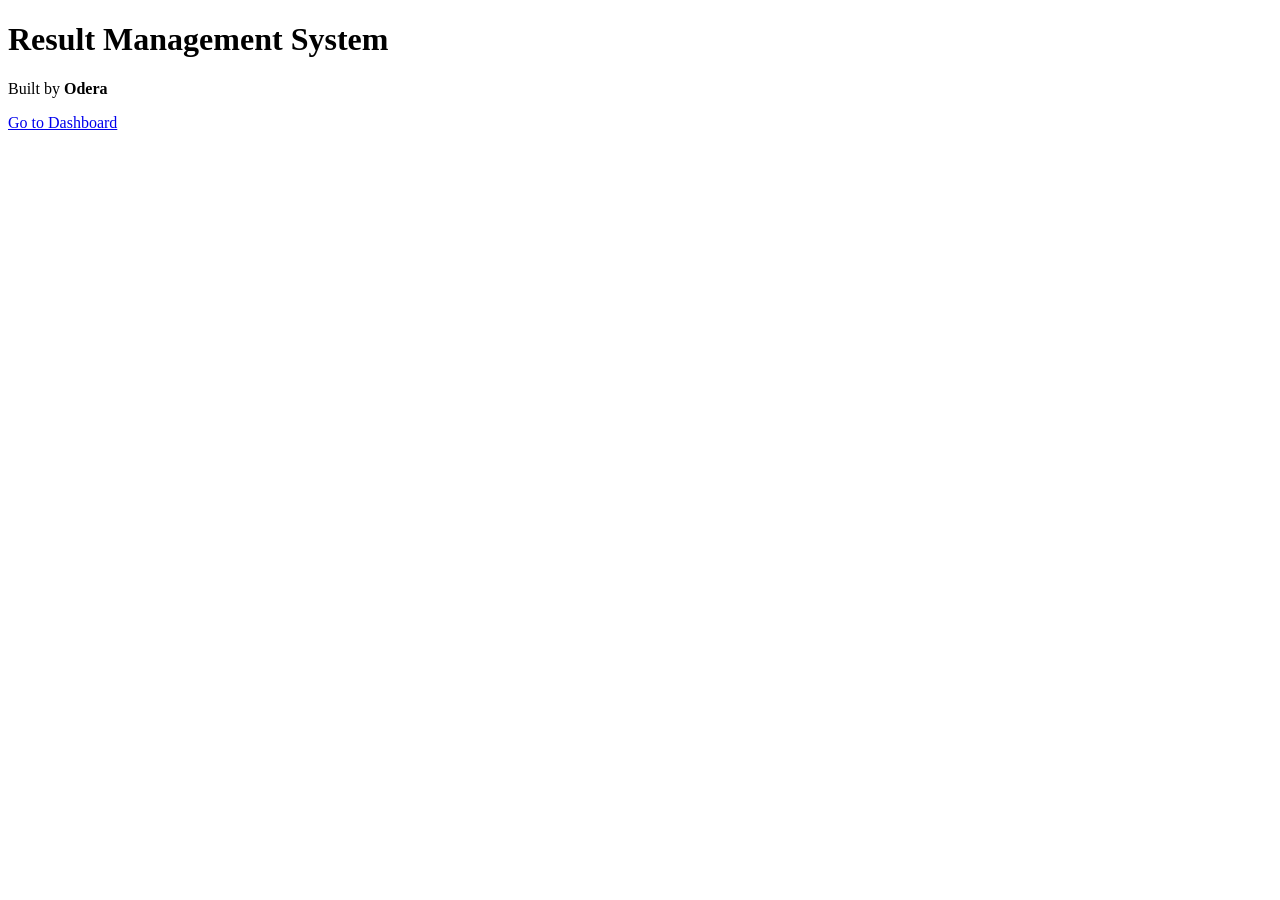
==== templates/index.html @ bb3d5225 "result system" ====
<!DOCTYPE html>
<html lang="en">
<head>
    <meta charset="UTF-8">
    <meta name="viewport" content="width=device-width, initial-scale=1.0">
    <title>Result Management System</title>
    <link rel="stylesheet" href="/static/css/style.css">
</head>
<body>
    <div class="landing-container">
        <h1>Result Management System</h1>
        <p class="subtitle">Built by <strong>Odera</strong></p>
        <a href="/app/dashboard" class="cta-button">Go to Dashboard</a>
    </div>

    <script src="/static/js/app.js"></script>
</body>
</html>
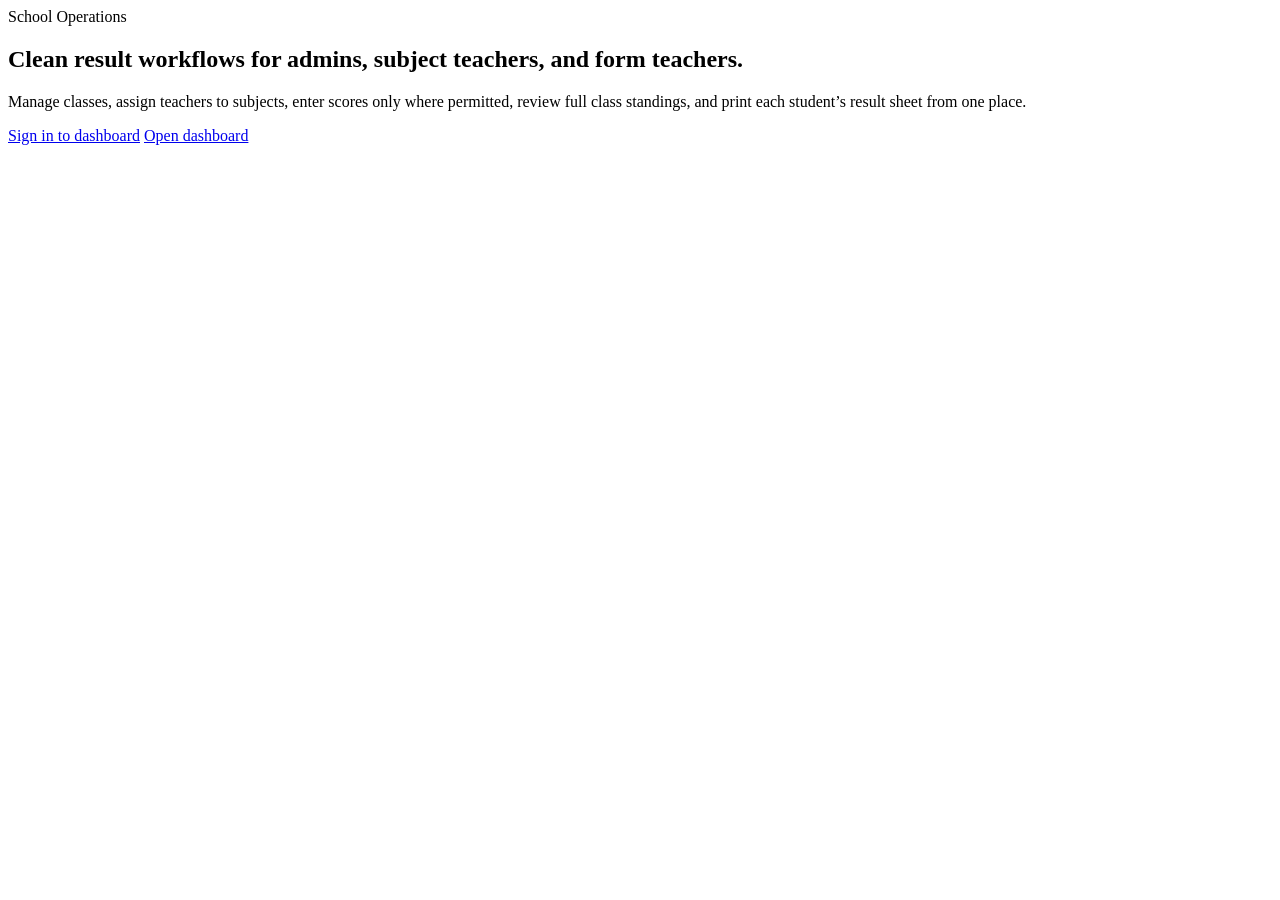
==== commit 12fa3512: "Refactor templates for improved structure and functionality - Updated create-student.html to use a m" ====
--- a/templates/index.html
+++ b/templates/index.html
@@ -7,12 +7,19 @@
     <link rel="stylesheet" href="/static/css/style.css">
 </head>
 <body>
-    <div class="landing-container">
-        <h1>Result Management System</h1>
-        <p class="subtitle">Built by <strong>Odera</strong></p>
-        <a href="/app/dashboard" class="cta-button">Go to Dashboard</a>
-    </div>
-
-    <script src="/static/js/app.js"></script>
+    <main class="marketing-shell">
+        <section class="hero-card">
+            <div class="eyebrow">School Operations</div>
+            <h1>Clean result workflows for admins, subject teachers, and form teachers.</h1>
+            <p class="hero-copy">
+                Manage classes, assign teachers to subjects, enter scores only where permitted,
+                review full class standings, and print each student’s result sheet from one place.
+            </p>
+            <div class="hero-actions">
+                <a href="/app/login" class="primary-link">Sign in to dashboard</a>
+                <a href="/app/dashboard/" class="secondary-link">Open dashboard</a>
+            </div>
+        </section>
+    </main>
 </body>
-</html>+</html>
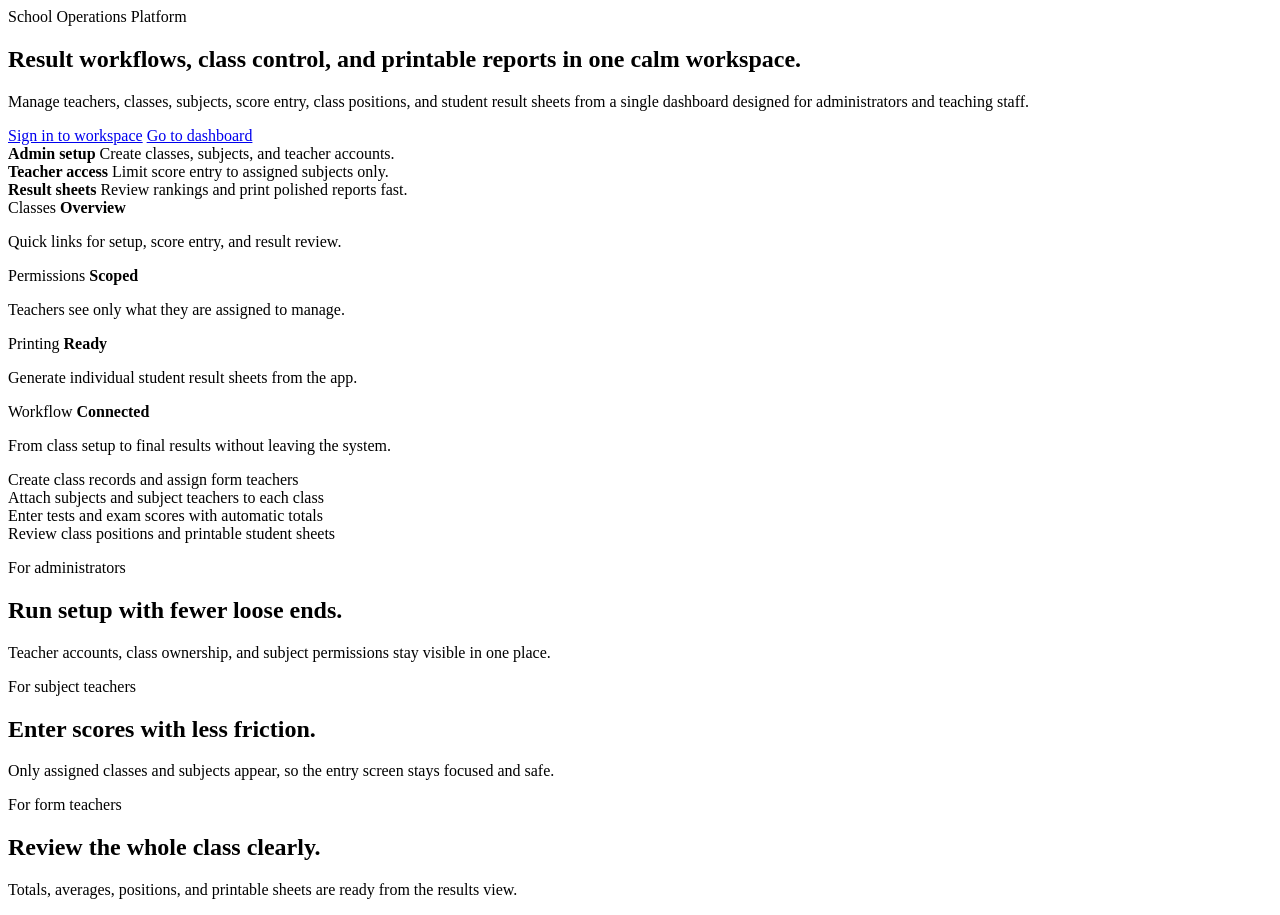
==== commit fef06927: "feat: Implement toast notifications and sidebar functionality - Added a new JavaScript file for hand" ====
--- a/templates/index.html
+++ b/templates/index.html
@@ -6,19 +6,93 @@
     <title>Result Management System</title>
     <link rel="stylesheet" href="/static/css/style.css">
 </head>
-<body>
+<body class="marketing-body">
     <main class="marketing-shell">
         <section class="hero-card">
-            <div class="eyebrow">School Operations</div>
-            <h1>Clean result workflows for admins, subject teachers, and form teachers.</h1>
-            <p class="hero-copy">
-                Manage classes, assign teachers to subjects, enter scores only where permitted,
-                review full class standings, and print each student’s result sheet from one place.
-            </p>
-            <div class="hero-actions">
-                <a href="/app/login" class="primary-link">Sign in to dashboard</a>
-                <a href="/app/dashboard/" class="secondary-link">Open dashboard</a>
+            <div class="hero-grid">
+                <div class="hero-copy-block">
+                    <div class="eyebrow">School Operations Platform</div>
+                    <h1>Result workflows, class control, and printable reports in one calm workspace.</h1>
+                    <p class="hero-copy">
+                        Manage teachers, classes, subjects, score entry, class positions, and student result sheets
+                        from a single dashboard designed for administrators and teaching staff.
+                    </p>
+                    <div class="hero-actions">
+                        <a href="/app/login" class="primary-link">Sign in to workspace</a>
+                        <a href="/app/dashboard/" class="secondary-link">Go to dashboard</a>
+                    </div>
+                    <div class="status-row">
+                        <div class="status-pill">
+                            <strong>Admin setup</strong>
+                            <span>Create classes, subjects, and teacher accounts.</span>
+                        </div>
+                        <div class="status-pill">
+                            <strong>Teacher access</strong>
+                            <span>Limit score entry to assigned subjects only.</span>
+                        </div>
+                        <div class="status-pill">
+                            <strong>Result sheets</strong>
+                            <span>Review rankings and print polished reports fast.</span>
+                        </div>
+                    </div>
+                </div>
+
+                <div class="showcase-panel">
+                    <div class="showcase-panel__window">
+                        <div class="window-bar">
+                            <span></span>
+                            <span></span>
+                            <span></span>
+                        </div>
+                        <div class="preview-grid">
+                            <article class="preview-metric">
+                                <span>Classes</span>
+                                <strong>Overview</strong>
+                                <p>Quick links for setup, score entry, and result review.</p>
+                            </article>
+                            <article class="preview-metric">
+                                <span>Permissions</span>
+                                <strong>Scoped</strong>
+                                <p>Teachers see only what they are assigned to manage.</p>
+                            </article>
+                            <article class="preview-metric">
+                                <span>Printing</span>
+                                <strong>Ready</strong>
+                                <p>Generate individual student result sheets from the app.</p>
+                            </article>
+                            <article class="preview-metric">
+                                <span>Workflow</span>
+                                <strong>Connected</strong>
+                                <p>From class setup to final results without leaving the system.</p>
+                            </article>
+                        </div>
+                        <div class="preview-list">
+                            <div class="preview-list__row">Create class records and assign form teachers</div>
+                            <div class="preview-list__row">Attach subjects and subject teachers to each class</div>
+                            <div class="preview-list__row">Enter tests and exam scores with automatic totals</div>
+                            <div class="preview-list__row">Review class positions and printable student sheets</div>
+                        </div>
+                    </div>
+                </div>
             </div>
+        </section>
+
+        <section class="feature-grid">
+            <article class="feature-card">
+                <p class="eyebrow">For administrators</p>
+                <h2>Run setup with fewer loose ends.</h2>
+                <p>Teacher accounts, class ownership, and subject permissions stay visible in one place.</p>
+            </article>
+            <article class="feature-card">
+                <p class="eyebrow">For subject teachers</p>
+                <h2>Enter scores with less friction.</h2>
+                <p>Only assigned classes and subjects appear, so the entry screen stays focused and safe.</p>
+            </article>
+            <article class="feature-card">
+                <p class="eyebrow">For form teachers</p>
+                <h2>Review the whole class clearly.</h2>
+                <p>Totals, averages, positions, and printable sheets are ready from the results view.</p>
+            </article>
         </section>
     </main>
 </body>
